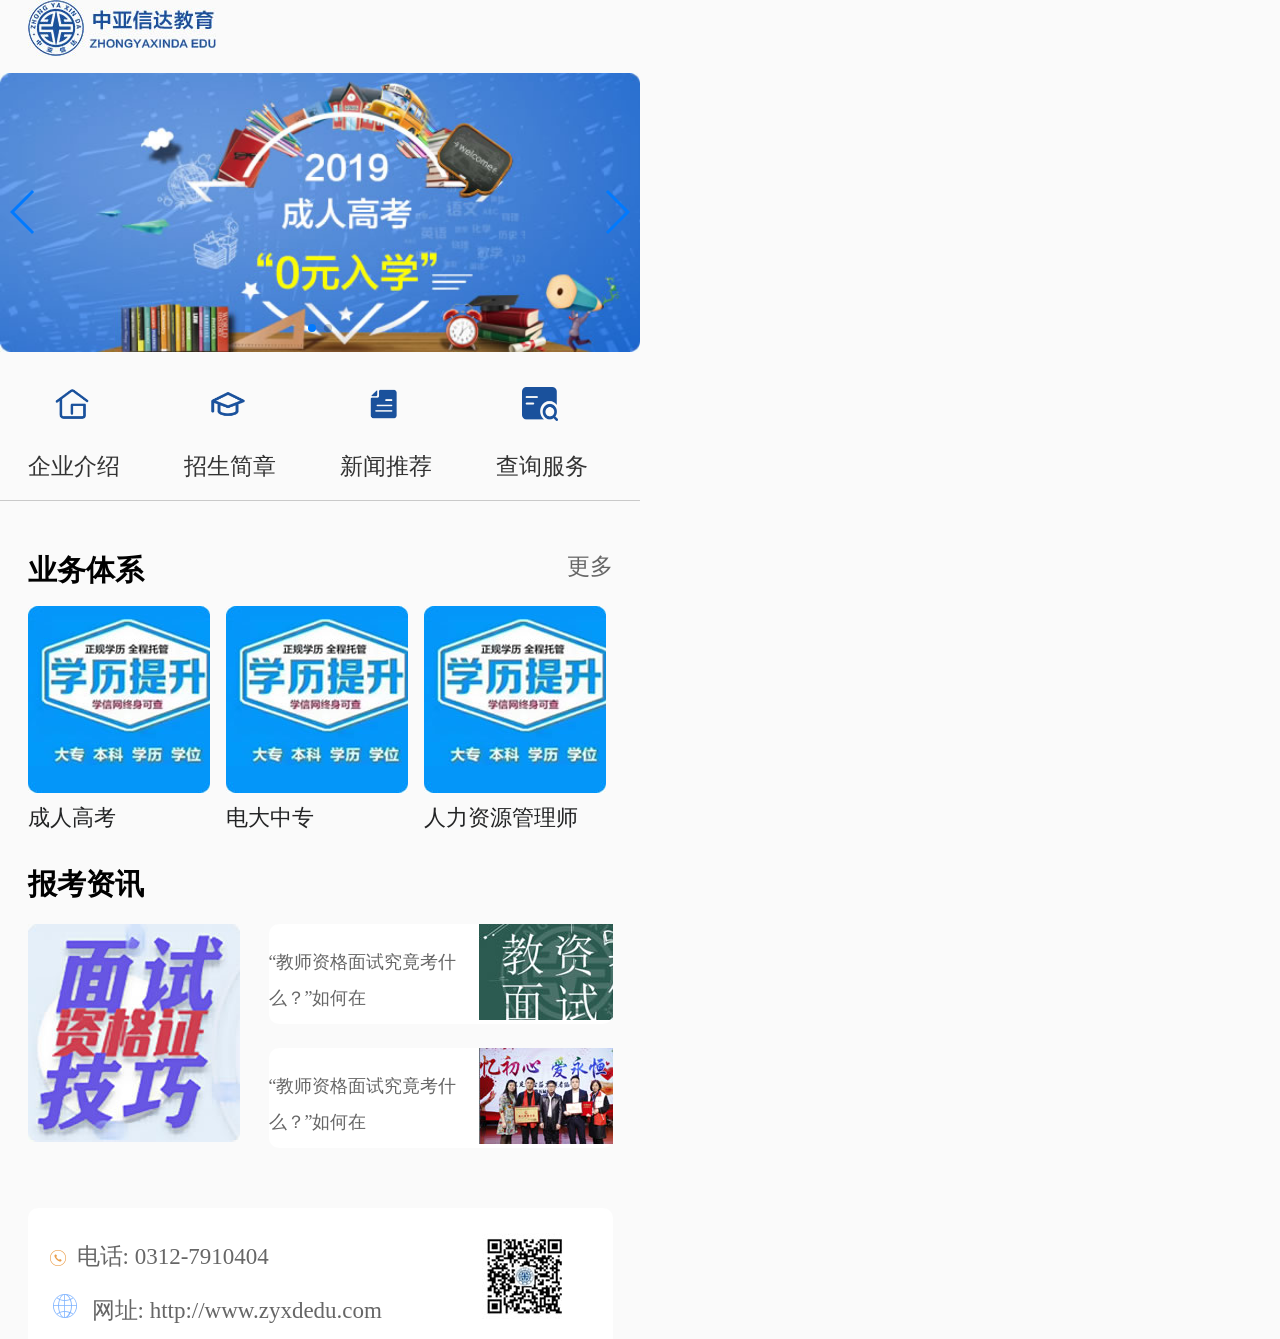
==== zy/index.html @ 5c64165d "xiugai" ====
<!DOCTYPE html>
<html lang="en">
    <head>
        <script src="dist/js/swiper.js"></script>
        <meta charset="utf-8">
        <title>中亚信达教育</title>
        <link rel="shortcut icon" href="img/favicon.ico" type="image/x-icon" />
        <link rel="stylesheet" href="css/common.css">
        <link rel="stylesheet" href="css/style.css">
        <link rel="stylesheet" href="dist/css/swiper.css">
        <link rel="stylesheet" href="font/demo.css">
        <link rel="stylesheet" href="font/iconfont.css">
         <meta id="viewport" name="viewport" content="width=device-width,minimum-scale=1,maximum-scale=1">
        
        <script>
        window.onload = window.onresize = function(){
            var view_width = document.getElementsByTagName('html')[0].getBoundingClientRect().width;

            var _html = document.getElementsByTagName('html')[0];
            view_width>640?_html.style.fontSize = 640 / 16 + 'px':_html.style.fontSize = view_width / 16 + 'px';
        }
    </script> 
    </head>
    <body>
        <!-- header -->
    	<header class="gWidth">
    		<h1><img src="img/logo.jpg" alt=""></h1>
    	</header>
        <!-- 轮播 -->  
      <div class="swiper-container">
          <div class="swiper-wrapper">
              <div class="swiper-slide"><img src="img/banner.jpg" alt="" ></div>
              <div class="swiper-slide"><img src="img/banner.jpg" alt=""></div>
          </div>
          <!-- 如果需要分页器 -->
          <div class="swiper-pagination"></div>    
          <!-- 如果需要导航按钮 -->
          <div class="swiper-button-prev"></div>
          <div class="swiper-button-next"></div>   
          <!-- 如果需要滚动条 -->
        <!--   <div class="swiper-scrollbar"></div> -->
      </div>
      <script>        
        var mySwiper = new Swiper ('.swiper-container', {
          autoplay:true,
         
         
          direction: 'horizontal', // 垂直切换选项
          loop: true, // 循环模式选项
      
      
          
          // 如果需要分页器
          pagination: {
            el: '.swiper-pagination',
          },    
          // 如果需要前进后退按钮
          navigation: {
            nextEl: '.swiper-button-next',
            prevEl: '.swiper-button-prev',
          }, 
          // 如果需要滚动条
          scrollbar: {
            el: '.swiper-scrollbar',
          },
        })        
        </script>

        <!-- 轮播结束 -->
        <!-- content -->
        <div class="con">
            <div class="content gWidth">
                <ul>
                    <li>
                        <a href="qiyejieshao.html">
                            <img src="img/qyjs.png" alt="">
                        </a>
                        <a href="qiyejieshao.html">企业介绍</a>
                    </li>
                    <li>
                        <a href="zhaosheng.html">
                            <img src="img/zs.png" alt="">
                        </a>
                        <a href="zhaosheng.html">招生简章</a>
                    </li>
                    <li>
                        <a href="news.html">
                            <img src="img/xw.png" alt="">
                        </a>
                        <a href="news.html">新闻推荐</a>
                    </li>
                    <li>
                        <a href="qiyejieshao.html">
                            <img src="img/cx.png" alt="">
                        </a>
                        <a href="#">查询服务</a>
                    </li>
                </ul> 
            </div>
        </div>
        <!-- conf -->
        <div class="conf gWidth">
            <div class="conf_t">
                <span class="fl">业务体系</span>
                <a href="#" class="fr">更多</a>
            </div>
            <ul>
               <li class="conf_b fl">
                    <a href="chengren.html"><img src="img/yw.jpg" alt=""></a>
                    <a href="chengren.html">成人高考</a>
                </li>
                <li class="conf_b fl">
                    <a href="chengren.html"><img src="img/yw.jpg" alt=""></a>
                    <a href="chengren.html">电大中专</a>
                </li> 
                <li class="conf_b fl">
                    <a href="chengren.html"><img src="img/yw.jpg" alt=""></a>
                    <a href="chengren.html">人力资源管理师</a>
                </li>  
            </ul>    
        </div>
        <!-- cons -->
        <div class="cons gWidth">
            <div class="cons_t">
                <p>报考资讯</p>
            </div>
            <div class="cons_b">
                <div class="cons_b_l fl">
                    <img src='img/bk_img1.jpg' alt="">
                </div>
                <div class="cons_b_r fr">
                    <ul>
                        <li>
                            <p>“教师资格面试究竟考什么？”如何在</p>
                            <img src="img/bk_img2.jpg" alt="">
                        </li>
                        <li>
                            <p>“教师资格面试究竟考什么？”如何在</p>
                            <img src="img/bk_img3.jpg" alt="">
                        </li>
                    </ul>
                </div>
            </div>
        </div>
        <!-- footer -->
        <div class="footer gWidth">
            <div class="footer_t">
                <div class="footer_t_l fl">
                    <p><span class="iconfont icon-dianhua"></span>电话: 0312-7910404</p>
                    <p><span class="iconfont icon-wangzhi"></span>网址: http://www.zyxdedu.com</p>
                </div>
                <div class="footer_t_r fr">
                    <img src="img/ewm.jpg"  alt="">
                </div>   
            </div>
            <div class="footer_b">
                <span class="iconfont icon-dizhi01"></span><span>地址:河北省保定市朝阳北大街电谷中央时区B座808640</span>
            </div>
        </div>
        <footer>
            <p>Copyright © 2009-2017中亚信达版权所有</p>
            <p>津ICP备16005433号一3</p>
        </footer>
    </body>
</html>
---- zy/css/common.css ----
/* 
* @Author: Administrator
* @Date:   2019-03-05 13:22:10
* @Last Modified by:   Administrator
* @Last Modified time: 2019-06-13 15:32:15
*/
/*.box>div直接相邻*/
@charset "utf-8";
body,ul,ol,h1,h2,h3,h4,h5,h6,p{margin: 0;padding: 0;}
ul,ol{list-style: none;}
img{border: none; vertical-align: top;}
a{text-decoration: none;}
strong{font-weight:normal;}/*清除加粗*/	
em{font-style: normal;}/*清除斜体*/
input{border:none;outline:none;}/*清除 聚焦*/
textarea{resize: none;border:none;}/*清除右下角小尾巴*/


.clearfix:after,.clearfix:before{content: "";display: table;}
.clearfix:after{clear: both;}
.clearfix{*zoom:1;}
body{
	width: 16.0rem
}
.gWidth{
	/*width: 36.5rem;*/
	width: 14.625rem;
	margin-left: auto;
	margin-right: auto;
}
.fl{
	float: left;
}
.fr{
	float: right;
}
.banner1{
	width: 14.625rem;
	height: 6.375rem;
}
.banner1 img{
	width: 100%;
	height: 100%;
}
.head_in{
	height: 1.825rem;
}
.head_in a{
	font-size: 0.575rem;
	font-weight: 700;
	color: #666666;
}
body{
	background-color:#FAFAFA;
}
h2{
	font-size: 0.725rem;
}



	


		/*重置样式表  清除默认样式*/
---- zy/css/style.css ----
/* 
* @Author: Administrator
* @Date:   2019-06-12 09:30:49
* @Last Modified by:   Administrator
* @Last Modified time: 2019-06-14 14:54:09
*/
body{
	background-color: #FAFAFA;
}
header{
	height: 1.4rem;
	margin-bottom: 17px;
}
header img{	
	height: 1.4rem;
	width: 4.7rem;
}
.swiper-container{
	width: 100%;
}
.swiper-container img{
	width: 100%;
}
/*content*/
.con{
	height: 2.825rem;
	width: 16.0rem;
	border-bottom: 1px solid #C9C9C9;
}
.content{
	margin-top: 0.875rem;
	height: 2.825rem;
	

}
.content ul li{
	float: left;
	width: 2.8rem;
	height: 3.075rem;
	margin-right: 1.1rem;
	
}
.content ul li:nth-child(4){
	margin-right: 0;
}
.content ul li a:nth-child(2){
	font-size: 0.575rem;
	color: #333333;
	display: inline-block;
	margin-top: 0.425rem;
}

.content ul li a:nth-child(1) img{
	width: 0.9rem;
	height: 0.85rem;
	margin-left: 0.65rem;
}
/*conf*/
.conf{
	margin-top: 1.25rem;
	margin-bottom: 0.9rem;
	height: 6.95rem;
}
.conf_t{
	height: 1.375rem;
}
.conf_t span{
	font-size: 0.725rem;
	font-weight: 700;

}
.conf_t a{
	font-size: 0.575rem;
	color: #666666;
	
}
.conf>ul li:nth-child(3){
	margin-right: 0;
}
.conf_b{
	height: 5.925rem;
	margin-right: 0.4rem;
}
.conf_b a{
	display: block;
}
.conf_b img{
	width: 4.55rem;
	height: 4.675rem;
}
.conf_b a:nth-child(2){
	font-size: 0.55rem;
	color: #232425;
	height: 1.25rem;
	line-height: 1.25rem;

}
.cons{
	height: 6.925rem;
	margin-bottom: 1.65rem;
}
.cons_t{
	height: 1.475rem;
	font-size: 0.725rem;
	font-weight: 700;
}
.cons_b_l img{
	width: 5.3rem;
	height: 5.45rem;
}
.cons_b_r img{
	width: 3.35rem;
	height: 2.4rem;
}
.cons_b_r li{
	font-size: 0.45rem;
	width: 8.6rem;
	height: 2.5rem;
	background-color: #fff;
	border-radius: 0.25rem;
}
.cons_b_r li:nth-child(2){
	margin-bottom: 0;
	margin-top: 0.6rem;
}
.cons_b_r li p{
	float: left;
	width: 5.25rem;
	height: 2.5rem;
	line-height: 0.9rem;
	color: #666666;
	margin-top: 0.5rem;
	box-sizing: border-box;

}
.cons_b_r li img{
	float: right;
}
/*footer*/
.footer{
	padding-top: 0.625rem;
	padding-left: 0.55rem;
	box-sizing: border-box;
	font-size: 0.575rem;
	height: 4.3rem;
	background-color: #fff;
	border-radius: 0.25rem;
	margin-bottom: 1.05rem;
	color: #666666;
}
.footer_t{
	height: 2.15rem;
}
.iconfont{
	margin-right: 0.275rem;
}
.footer_t_l{
	height: 100%;
}
.footer_t_l p{
	line-height: 1.2rem;
}
.icon-dianhua{
	color: #EA9D49;
}
.footer_t_r{
	width: 2.15rem;
	height: 2.15rem;
	margin-right: 1.125rem;
}
.footer_t_r img{
	height: 100%;
	width: 100%;
}
.footer_b{
	height: 0.925rem;
	font-size: 0.525rem;
	margin-top: 0.425rem;
}
.icon-dizhi01{
	color: #F66E5F;
}
body .icon-wangzhi{
	font-size: 0.8rem;
	color: #7EB3FF;
	margin-left: -1px;
}
/*footer*/
footer{
	height: 2.1rem;
	background-color: #D2D2D2;
	color: #333333;
}
footer p{
	font-size: 0.475rem;
	line-height: 0.925rem;
	text-align: center;
}
footer p:nth-child(1){
	padding-top: 0.225rem;
}
---- zy/font/demo.css ----
/* Logo 字体 */
@font-face {
  font-family: "iconfont logo";
  src: url('https://at.alicdn.com/t/font_985780_km7mi63cihi.eot?t=1545807318834');
  src: url('https://at.alicdn.com/t/font_985780_km7mi63cihi.eot?t=1545807318834#iefix') format('embedded-opentype'),
    url('https://at.alicdn.com/t/font_985780_km7mi63cihi.woff?t=1545807318834') format('woff'),
    url('https://at.alicdn.com/t/font_985780_km7mi63cihi.ttf?t=1545807318834') format('truetype'),
    url('https://at.alicdn.com/t/font_985780_km7mi63cihi.svg?t=1545807318834#iconfont') format('svg');
}

.logo {
  font-family: "iconfont logo";
  font-size: 160px;
  font-style: normal;
  -webkit-font-smoothing: antialiased;
  -moz-osx-font-smoothing: grayscale;
}

/* tabs */
.nav-tabs {
  position: relative;
}

.nav-tabs .nav-more {
  position: absolute;
  right: 0;
  bottom: 0;
  height: 42px;
  line-height: 42px;
  color: #666;
}

#tabs {
  border-bottom: 1px solid #eee;
}

#tabs li {
  cursor: pointer;
  width: 100px;
  height: 40px;
  line-height: 40px;
  text-align: center;
  font-size: 16px;
  border-bottom: 2px solid transparent;
  position: relative;
  z-index: 1;
  margin-bottom: -1px;
  color: #666;
}


#tabs .active {
  border-bottom-color: #f00;
  color: #222;
}

.tab-container .content {
  display: none;
}

/* 页面布局 */
.main {
  padding: 30px 100px;
  width: 960px;
  margin: 0 auto;
}

.main .logo {
  color: #333;
  text-align: left;
  margin-bottom: 30px;
  line-height: 1;
  height: 110px;
  margin-top: -50px;
  overflow: hidden;
  *zoom: 1;
}

.main .logo a {
  font-size: 160px;
  color: #333;
}

.helps {
  margin-top: 40px;
}

.helps pre {
  padding: 20px;
  margin: 10px 0;
  border: solid 1px #e7e1cd;
  background-color: #fffdef;
  overflow: auto;
}

.icon_lists {
  width: 100% !important;
  overflow: hidden;
  *zoom: 1;
}

.icon_lists li {
  width: 100px;
  margin-bottom: 10px;
  margin-right: 20px;
  text-align: center;
  list-style: none !important;
  cursor: default;
}

.icon_lists li .code-name {
  line-height: 1.2;
}

.icon_lists .icon {
  display: block;
  height: 100px;
  line-height: 100px;
  font-size: 42px;
  margin: 10px auto;
  color: #333;
  -webkit-transition: font-size 0.25s linear, width 0.25s linear;
  -moz-transition: font-size 0.25s linear, width 0.25s linear;
  transition: font-size 0.25s linear, width 0.25s linear;
}

.icon_lists .icon:hover {
  font-size: 100px;
}

.icon_lists .svg-icon {
  /* 通过设置 font-size 来改变图标大小 */
  width: 1em;
  /* 图标和文字相邻时，垂直对齐 */
  vertical-align: -0.15em;
  /* 通过设置 color 来改变 SVG 的颜色/fill */
  fill: currentColor;
  /* path 和 stroke 溢出 viewBox 部分在 IE 下会显示
      normalize.css 中也包含这行 */
  overflow: hidden;
}

.icon_lists li .name,
.icon_lists li .code-name {
  color: #666;
}

/* markdown 样式 */
.markdown {
  color: #666;
  font-size: 14px;
  line-height: 1.8;
}

.highlight {
  line-height: 1.5;
}

.markdown img {
  vertical-align: middle;
  max-width: 100%;
}

.markdown h1 {
  color: #404040;
  font-weight: 500;
  line-height: 40px;
  margin-bottom: 24px;
}

.markdown h2,
.markdown h3,
.markdown h4,
.markdown h5,
.markdown h6 {
  color: #404040;
  margin: 1.6em 0 0.6em 0;
  font-weight: 500;
  clear: both;
}

.markdown h1 {
  font-size: 28px;
}

.markdown h2 {
  font-size: 22px;
}

.markdown h3 {
  font-size: 16px;
}

.markdown h4 {
  font-size: 14px;
}

.markdown h5 {
  font-size: 12px;
}

.markdown h6 {
  font-size: 12px;
}

.markdown hr {
  height: 1px;
  border: 0;
  background: #e9e9e9;
  margin: 16px 0;
  clear: both;
}

.markdown p {
  margin: 1em 0;
}

.markdown>p,
.markdown>blockquote,
.markdown>.highlight,
.markdown>ol,
.markdown>ul {
  width: 80%;
}

.markdown ul>li {
  list-style: circle;
}

.markdown>ul li,
.markdown blockquote ul>li {
  margin-left: 20px;
  padding-left: 4px;
}

.markdown>ul li p,
.markdown>ol li p {
  margin: 0.6em 0;
}

.markdown ol>li {
  list-style: decimal;
}

.markdown>ol li,
.markdown blockquote ol>li {
  margin-left: 20px;
  padding-left: 4px;
}

.markdown code {
  margin: 0 3px;
  padding: 0 5px;
  background: #eee;
  border-radius: 3px;
}

.markdown strong,
.markdown b {
  font-weight: 600;
}

.markdown>table {
  border-collapse: collapse;
  border-spacing: 0px;
  empty-cells: show;
  border: 1px solid #e9e9e9;
  width: 95%;
  margin-bottom: 24px;
}

.markdown>table th {
  white-space: nowrap;
  color: #333;
  font-weight: 600;
}

.markdown>table th,
.markdown>table td {
  border: 1px solid #e9e9e9;
  padding: 8px 16px;
  text-align: left;
}

.markdown>table th {
  background: #F7F7F7;
}

.markdown blockquote {
  font-size: 90%;
  color: #999;
  border-left: 4px solid #e9e9e9;
  padding-left: 0.8em;
  margin: 1em 0;
}

.markdown blockquote p {
  margin: 0;
}

.markdown .anchor {
  opacity: 0;
  transition: opacity 0.3s ease;
  margin-left: 8px;
}

.markdown .waiting {
  color: #ccc;
}

.markdown h1:hover .anchor,
.markdown h2:hover .anchor,
.markdown h3:hover .anchor,
.markdown h4:hover .anchor,
.markdown h5:hover .anchor,
.markdown h6:hover .anchor {
  opacity: 1;
  display: inline-block;
}

.markdown>br,
.markdown>p>br {
  clear: both;
}


.hljs {
  display: block;
  background: white;
  padding: 0.5em;
  color: #333333;
  overflow-x: auto;
}

.hljs-comment,
.hljs-meta {
  color: #969896;
}

.hljs-string,
.hljs-variable,
.hljs-template-variable,
.hljs-strong,
.hljs-emphasis,
.hljs-quote {
  color: #df5000;
}

.hljs-keyword,
.hljs-selector-tag,
.hljs-type {
  color: #a71d5d;
}

.hljs-literal,
.hljs-symbol,
.hljs-bullet,
.hljs-attribute {
  color: #0086b3;
}

.hljs-section,
.hljs-name {
  color: #63a35c;
}

.hljs-tag {
  color: #333333;
}

.hljs-title,
.hljs-attr,
.hljs-selector-id,
.hljs-selector-class,
.hljs-selector-attr,
.hljs-selector-pseudo {
  color: #795da3;
}

.hljs-addition {
  color: #55a532;
  background-color: #eaffea;
}

.hljs-deletion {
  color: #bd2c00;
  background-color: #ffecec;
}

.hljs-link {
  text-decoration: underline;
}

/* 代码高亮 */
/* PrismJS 1.15.0
https://prismjs.com/download.html#themes=prism&languages=markup+css+clike+javascript */
/**
 * prism.js default theme for JavaScript, CSS and HTML
 * Based on dabblet (http://dabblet.com)
 * @author Lea Verou
 */
code[class*="language-"],
pre[class*="language-"] {
  color: black;
  background: none;
  text-shadow: 0 1px white;
  font-family: Consolas, Monaco, 'Andale Mono', 'Ubuntu Mono', monospace;
  text-align: left;
  white-space: pre;
  word-spacing: normal;
  word-break: normal;
  word-wrap: normal;
  line-height: 1.5;

  -moz-tab-size: 4;
  -o-tab-size: 4;
  tab-size: 4;

  -webkit-hyphens: none;
  -moz-hyphens: none;
  -ms-hyphens: none;
  hyphens: none;
}

pre[class*="language-"]::-moz-selection,
pre[class*="language-"] ::-moz-selection,
code[class*="language-"]::-moz-selection,
code[class*="language-"] ::-moz-selection {
  text-shadow: none;
  background: #b3d4fc;
}

pre[class*="language-"]::selection,
pre[class*="language-"] ::selection,
code[class*="language-"]::selection,
code[class*="language-"] ::selection {
  text-shadow: none;
  background: #b3d4fc;
}

@media print {

  code[class*="language-"],
  pre[class*="language-"] {
    text-shadow: none;
  }
}

/* Code blocks */
pre[class*="language-"] {
  padding: 1em;
  margin: .5em 0;
  overflow: auto;
}

:not(pre)>code[class*="language-"],
pre[class*="language-"] {
  background: #f5f2f0;
}

/* Inline code */
:not(pre)>code[class*="language-"] {
  padding: .1em;
  border-radius: .3em;
  white-space: normal;
}

.token.comment,
.token.prolog,
.token.doctype,
.token.cdata {
  color: slategray;
}

.token.punctuation {
  color: #999;
}

.namespace {
  opacity: .7;
}

.token.property,
.token.tag,
.token.boolean,
.token.number,
.token.constant,
.token.symbol,
.token.deleted {
  color: #905;
}

.token.selector,
.token.attr-name,
.token.string,
.token.char,
.token.builtin,
.token.inserted {
  color: #690;
}

.token.operator,
.token.entity,
.token.url,
.language-css .token.string,
.style .token.string {
  color: #9a6e3a;
  background: hsla(0, 0%, 100%, .5);
}

.token.atrule,
.token.attr-value,
.token.keyword {
  color: #07a;
}

.token.function,
.token.class-name {
  color: #DD4A68;
}

.token.regex,
.token.important,
.token.variable {
  color: #e90;
}

.token.important,
.token.bold {
  font-weight: bold;
}

.token.italic {
  font-style: italic;
}

.token.entity {
  cursor: help;
}
---- zy/font/iconfont.css ----
@font-face {font-family: "iconfont";
  src: url('iconfont.eot?t=1560310491089'); /* IE9 */
  src: url('iconfont.eot?t=1560310491089#iefix') format('embedded-opentype'), /* IE6-IE8 */
  url('[data-uri]') format('woff2'),
  url('iconfont.woff?t=1560310491089') format('woff'),
  url('iconfont.ttf?t=1560310491089') format('truetype'), /* chrome, firefox, opera, Safari, Android, iOS 4.2+ */
  url('iconfont.svg?t=1560310491089#iconfont') format('svg'); /* iOS 4.1- */
}

.iconfont {
  font-family: "iconfont" !important;
  font-size: 16px;
  font-style: normal;
  -webkit-font-smoothing: antialiased;
  -moz-osx-font-smoothing: grayscale;
}

.icon-dizhi01:before {
  content: "\e62c";
}

.icon-wangzhi:before {
  content: "\e62b";
}

.icon-dianhua:before {
  content: "\e605";
}
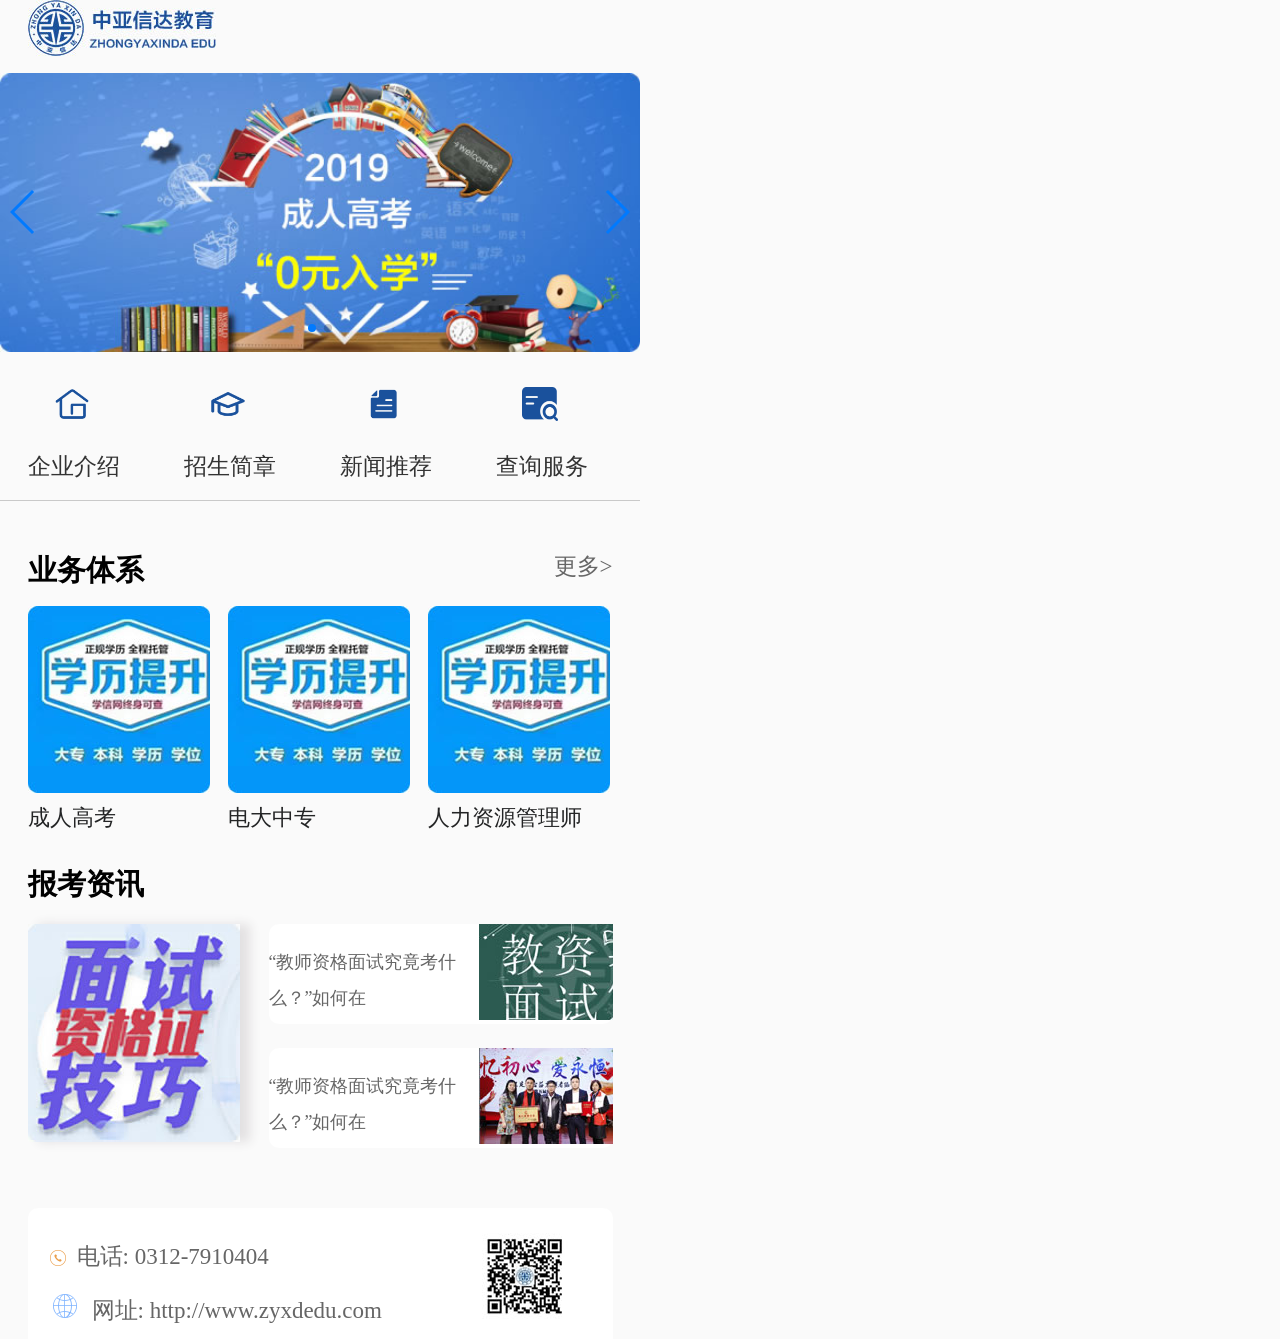
==== commit 9eeb457e: "xiugai4" ====
--- a/zy/index.html
+++ b/zy/index.html
@@ -102,7 +102,7 @@
         <div class="conf gWidth">
             <div class="conf_t">
                 <span class="fl">业务体系</span>
-                <a href="#" class="fr">更多</a>
+                <a href="#" class="fr">更多&gt;</a>
             </div>
             <ul>
                <li class="conf_b fl">
--- a/zy/css/common.css
+++ b/zy/css/common.css
@@ -2,7 +2,7 @@
 * @Author: Administrator
 * @Date:   2019-03-05 13:22:10
 * @Last Modified by:   Administrator
-* @Last Modified time: 2019-06-13 15:32:15
+* @Last Modified time: 2019-06-14 15:54:59
 */
 /*.box>div直接相邻*/
 @charset "utf-8";
@@ -50,6 +50,9 @@
 	font-weight: 700;
 	color: #666666;
 }
+.head_in a:nth-child(1){
+	font-size:  0.875rem;
+}
 body{
 	background-color:#FAFAFA;
 }
--- a/zy/css/style.css
+++ b/zy/css/style.css
@@ -2,7 +2,7 @@
 * @Author: Administrator
 * @Date:   2019-06-12 09:30:49
 * @Last Modified by:   Administrator
-* @Last Modified time: 2019-06-14 14:54:09
+* @Last Modified time: 2019-06-14 16:03:14
 */
 body{
 	background-color: #FAFAFA;
@@ -79,7 +79,7 @@
 }
 .conf_b{
 	height: 5.925rem;
-	margin-right: 0.4rem;
+	margin-right: 0.45rem;
 }
 .conf_b a{
 	display: block;
@@ -104,9 +104,14 @@
 	font-size: 0.725rem;
 	font-weight: 700;
 }
-.cons_b_l img{
+.cons_b_l{
 	width: 5.3rem;
 	height: 5.45rem;
+	box-shadow: 0.25rem 0 0.25rem #E3E1E2;
+}
+.cons_b_l img{
+	width: 100%;
+	height: 100%;
 }
 .cons_b_r img{
 	width: 3.35rem;
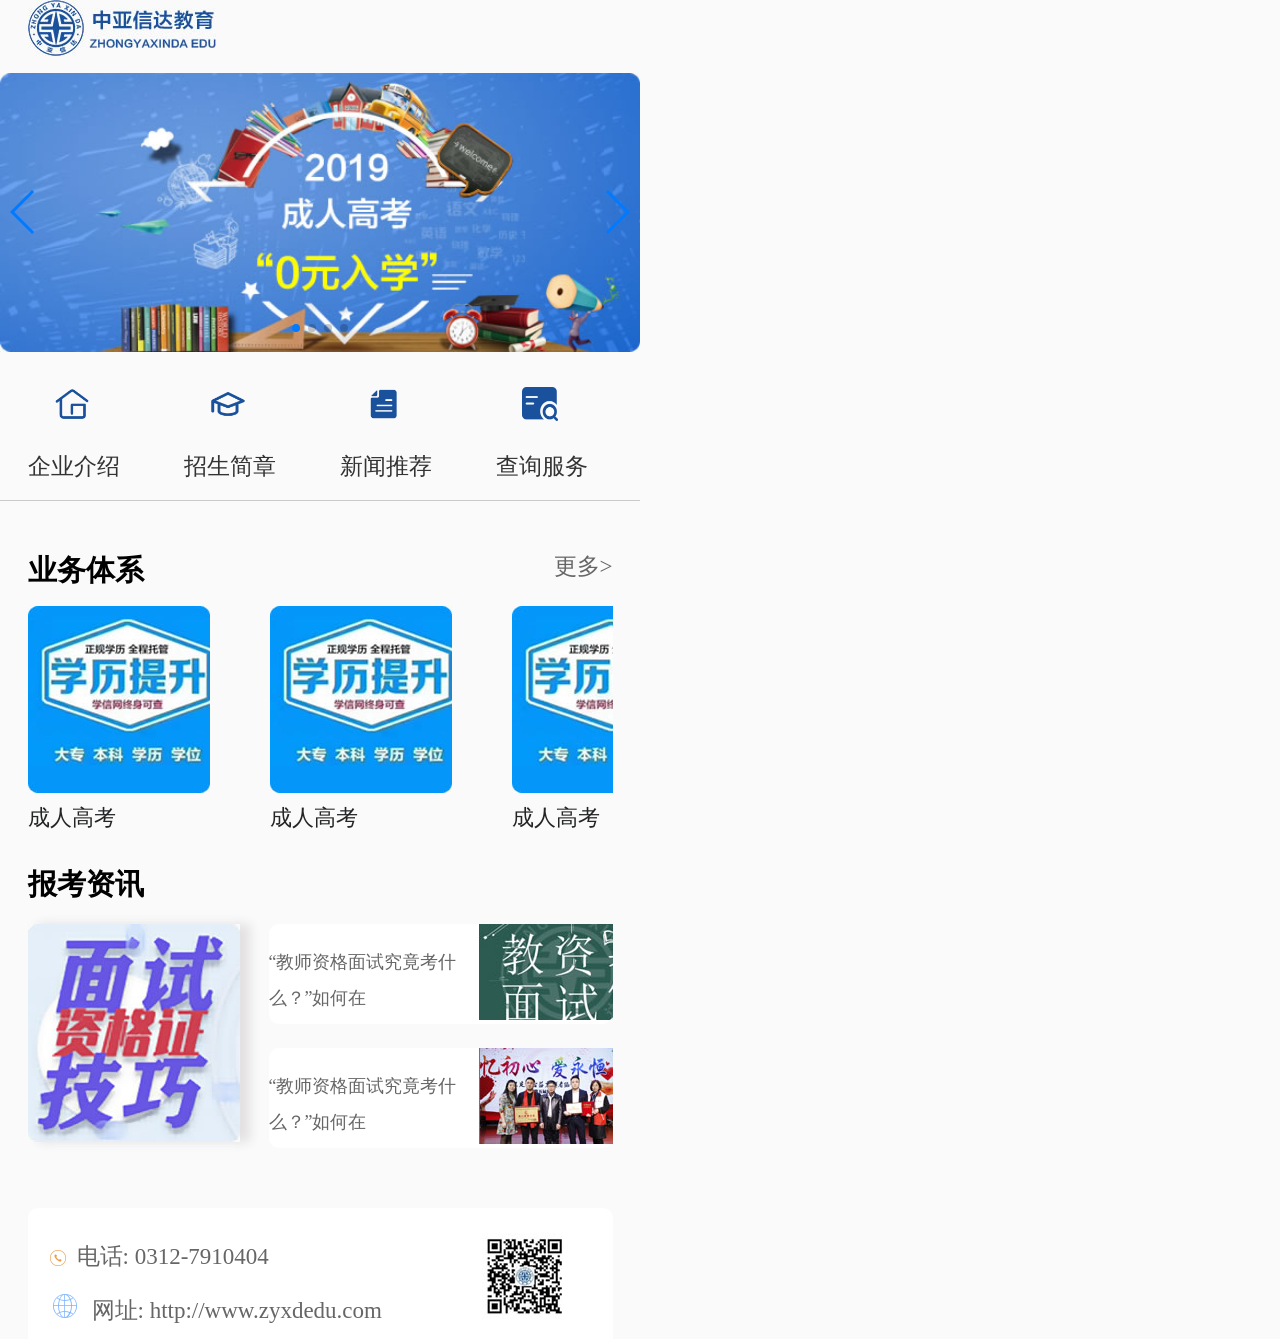
==== commit 791f8752: "xiu1" ====
--- a/zy/index.html
+++ b/zy/index.html
@@ -104,20 +104,64 @@
                 <span class="fl">业务体系</span>
                 <a href="#" class="fr">更多&gt;</a>
             </div>
-            <ul>
-               <li class="conf_b fl">
-                    <a href="chengren.html"><img src="img/yw.jpg" alt=""></a>
-                    <a href="chengren.html">成人高考</a>
-                </li>
-                <li class="conf_b fl">
-                    <a href="chengren.html"><img src="img/yw.jpg" alt=""></a>
-                    <a href="chengren.html">电大中专</a>
-                </li> 
-                <li class="conf_b fl">
-                    <a href="chengren.html"><img src="img/yw.jpg" alt=""></a>
-                    <a href="chengren.html">人力资源管理师</a>
-                </li>  
-            </ul>    
+
+
+
+              <!-- 轮播 -->  
+      <div class="swiper-container ss">
+          <div class="swiper-wrapper">
+              <div class="swiper-slide">
+                   <li class="conf_b fl">
+                    <a href="chengren.html"><img src="img/yw.jpg" alt=""></a>
+                    <a href="chengren.html">成人高考</a>
+                    </li>
+              </div>
+              <div class="swiper-slide">
+                   <li class="conf_b fl">
+                    <a href="chengren.html"><img src="img/yw.jpg" alt=""></a>
+                    <a href="chengren.html">成人高考</a>
+                    </li>
+              </div>
+              <div class="swiper-slide">
+                   <li class="conf_b fl">
+                    <a href="chengren.html"><img src="img/yw.jpg" alt=""></a>
+                    <a href="chengren.html">成人高考</a>
+                    </li>
+              </div>
+              <div class="swiper-slide">
+                   <li class="conf_b fl">
+                    <a href="chengren.html"><img src="img/yw.jpg" alt=""></a>
+                    <a href="chengren.html">成人高考</a>
+                    </li>
+              </div>
+          </div>
+      </div>
+      <script>        
+        var mySwiper = new Swiper ('.ss', {
+          autoplay:true,
+         slidesPerView : 2.5,
+        spaceBetween : 20,
+         
+          direction: 'horizontal', // 垂直切换选项
+          loop: true, // 循环模式选项
+      
+      
+          
+          // 如果需要分页器
+          pagination: {
+            el: '.swiper-pagination',
+          },    
+          // 如果需要前进后退按钮
+          navigation: {
+            nextEl: '.swiper-button-next',
+            prevEl: '.swiper-button-prev',
+          }, 
+          // 如果需要滚动条
+          scrollbar: {
+            el: '.swiper-scrollbar',
+          },
+        })        
+        </script>
         </div>
         <!-- cons -->
         <div class="cons gWidth">
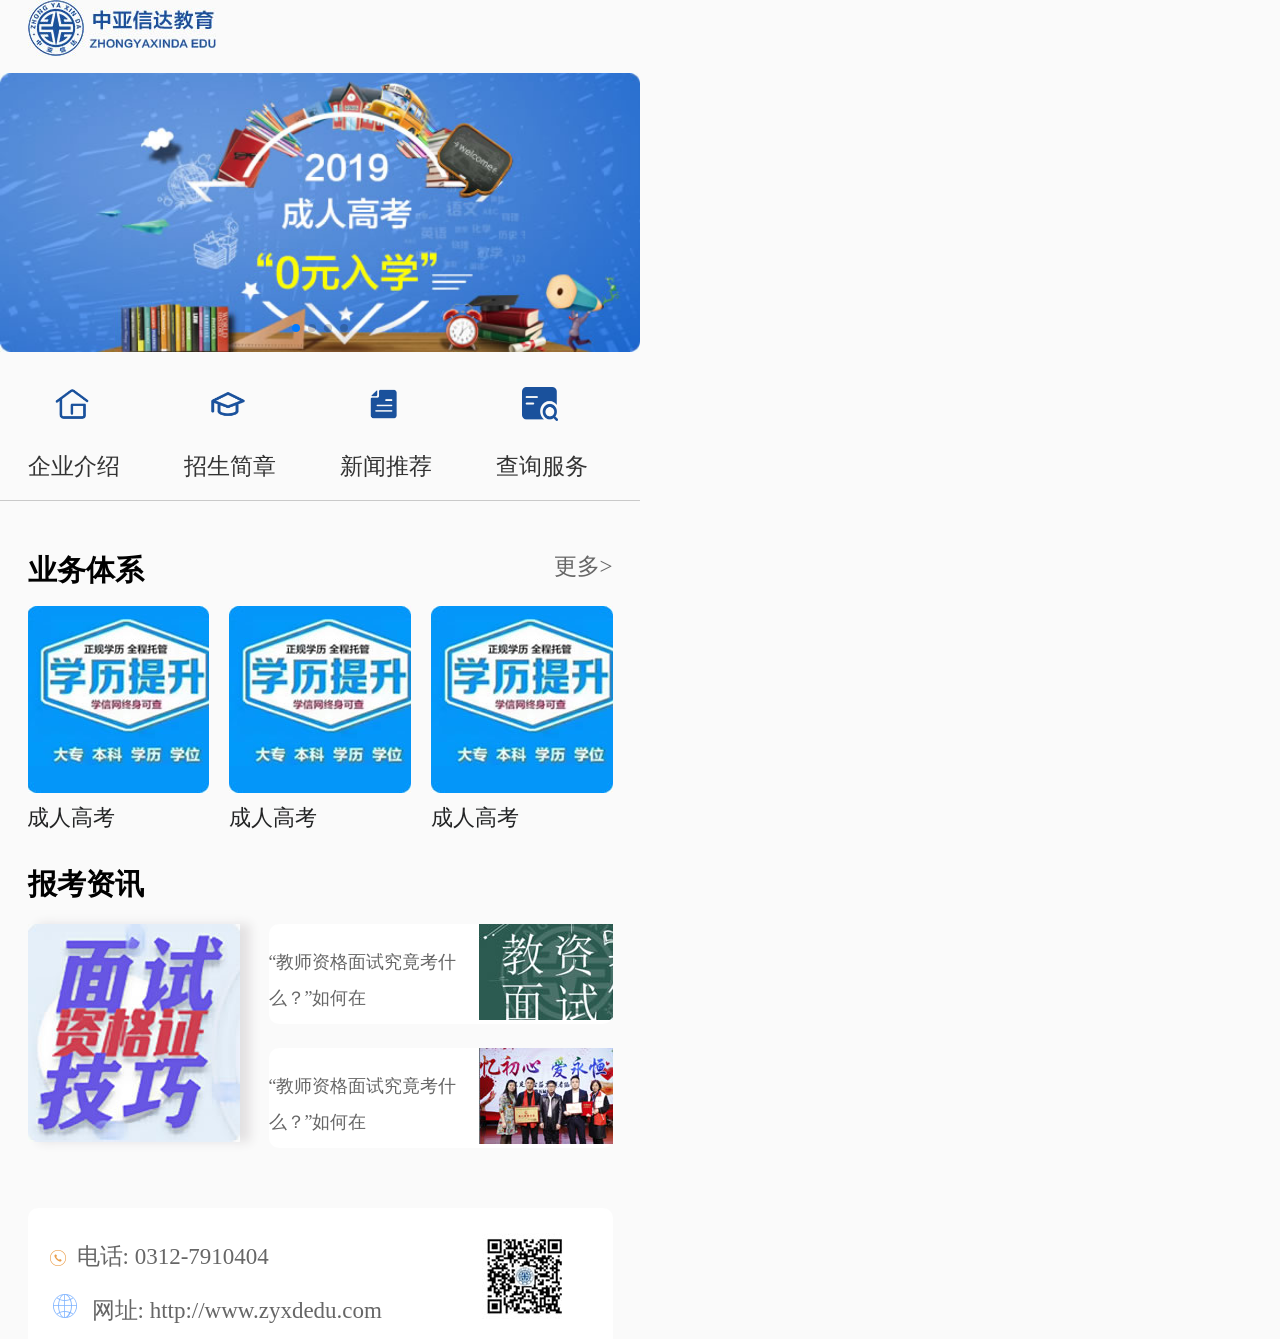
==== commit 24271246: "xiu2" ====
--- a/zy/index.html
+++ b/zy/index.html
@@ -35,8 +35,8 @@
           <!-- 如果需要分页器 -->
           <div class="swiper-pagination"></div>    
           <!-- 如果需要导航按钮 -->
-          <div class="swiper-button-prev"></div>
-          <div class="swiper-button-next"></div>   
+          <!-- <div class="swiper-button-prev"></div>
+          <div class="swiper-button-next"></div>    -->
           <!-- 如果需要滚动条 -->
         <!--   <div class="swiper-scrollbar"></div> -->
       </div>
@@ -104,9 +104,6 @@
                 <span class="fl">业务体系</span>
                 <a href="#" class="fr">更多&gt;</a>
             </div>
-
-
-
               <!-- 轮播 -->  
       <div class="swiper-container ss">
           <div class="swiper-wrapper">
@@ -139,14 +136,12 @@
       <script>        
         var mySwiper = new Swiper ('.ss', {
           autoplay:true,
-         slidesPerView : 2.5,
+         slidesPerView : 3,
         spaceBetween : 20,
          
           direction: 'horizontal', // 垂直切换选项
           loop: true, // 循环模式选项
       
-      
-          
           // 如果需要分页器
           pagination: {
             el: '.swiper-pagination',
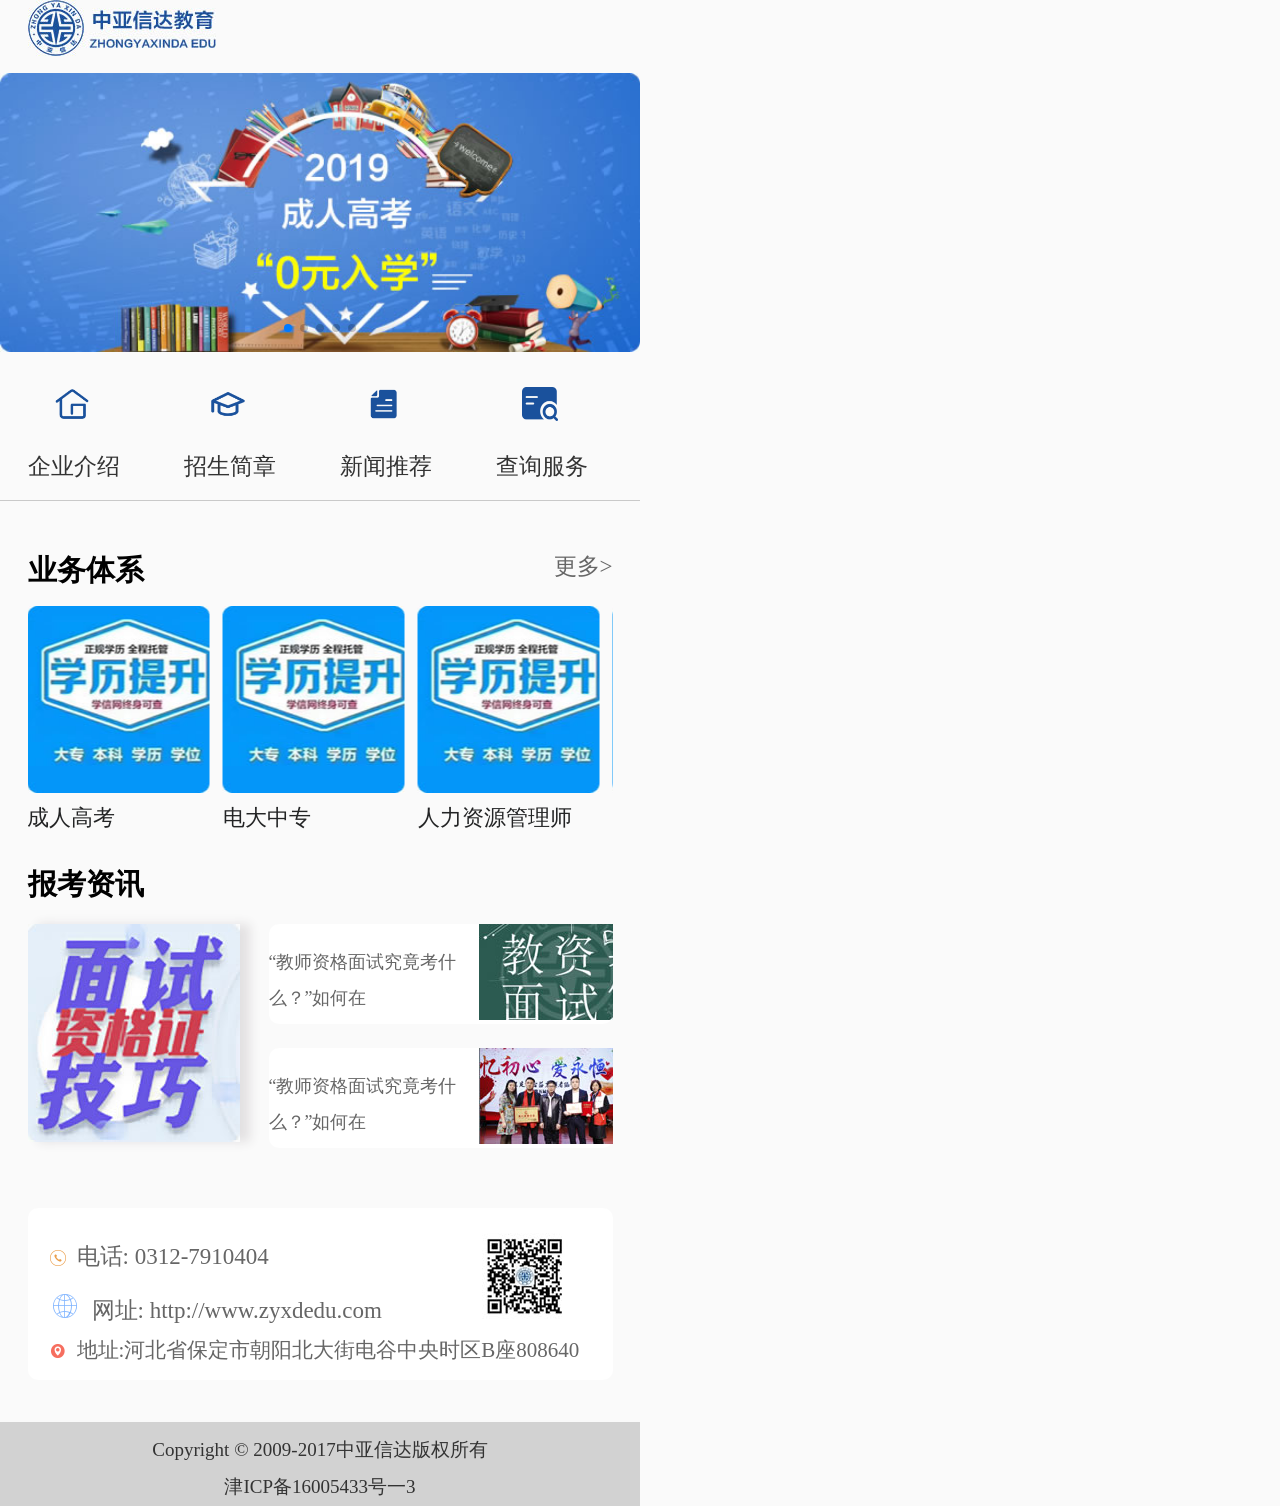
==== commit ceb51688: "xiu3" ====
--- a/zy/index.html
+++ b/zy/index.html
@@ -32,37 +32,29 @@
               <div class="swiper-slide"><img src="img/banner.jpg" alt="" ></div>
               <div class="swiper-slide"><img src="img/banner.jpg" alt=""></div>
           </div>
-          <!-- 如果需要分页器 -->
-          <div class="swiper-pagination"></div>    
-          <!-- 如果需要导航按钮 -->
-          <!-- <div class="swiper-button-prev"></div>
-          <div class="swiper-button-next"></div>    -->
-          <!-- 如果需要滚动条 -->
-        <!--   <div class="swiper-scrollbar"></div> -->
+          <!--分页器 -->
+          <div class="swiper-pagination"></div>     
       </div>
       <script>        
         var mySwiper = new Swiper ('.swiper-container', {
           autoplay:true,
-         
-         
           direction: 'horizontal', // 垂直切换选项
-          loop: true, // 循环模式选项
-      
-      
-          
-          // 如果需要分页器
+          loop: true, // 循环模式选项 
+          //分页器
           pagination: {
             el: '.swiper-pagination',
           },    
-          // 如果需要前进后退按钮
+          // 前进后退按钮
           navigation: {
             nextEl: '.swiper-button-next',
             prevEl: '.swiper-button-prev',
           }, 
-          // 如果需要滚动条
+          // 滚动条
           scrollbar: {
             el: '.swiper-scrollbar',
           },
+           observer: true,//修改swiper自己或子元素时，自动初始化swiper
+           observeParents: true//修改swiper的父元素时，自动初始化swiper
         })        
         </script>
 
@@ -116,7 +108,13 @@
               <div class="swiper-slide">
                    <li class="conf_b fl">
                     <a href="chengren.html"><img src="img/yw.jpg" alt=""></a>
-                    <a href="chengren.html">成人高考</a>
+                    <a href="chengren.html">电大中专</a>
+                    </li>
+              </div>
+              <div class="swiper-slide">
+                   <li class="conf_b fl">
+                    <a href="chengren.html"><img src="img/yw.jpg" alt=""></a>
+                    <a href="chengren.html">人力资源管理师</a>
                     </li>
               </div>
               <div class="swiper-slide">
@@ -136,25 +134,27 @@
       <script>        
         var mySwiper = new Swiper ('.ss', {
           autoplay:true,
-         slidesPerView : 3,
+         slidesPerView : 3.1,
         spaceBetween : 20,
          
           direction: 'horizontal', // 垂直切换选项
           loop: true, // 循环模式选项
       
-          // 如果需要分页器
+          //分页器
           pagination: {
             el: '.swiper-pagination',
           },    
-          // 如果需要前进后退按钮
+          //前进后退按钮
           navigation: {
             nextEl: '.swiper-button-next',
             prevEl: '.swiper-button-prev',
           }, 
-          // 如果需要滚动条
+          //滚动条
           scrollbar: {
             el: '.swiper-scrollbar',
           },
+           observer: true,//修改swiper自己或子元素时，自动初始化swiper
+     observeParents: true//修改swiper的父元素时，自动初始化swiper
         })        
         </script>
         </div>
--- a/zy/css/common.css
+++ b/zy/css/common.css
@@ -2,7 +2,7 @@
 * @Author: Administrator
 * @Date:   2019-03-05 13:22:10
 * @Last Modified by:   Administrator
-* @Last Modified time: 2019-06-14 15:54:59
+* @Last Modified time: 2019-06-15 14:03:24
 */
 /*.box>div直接相邻*/
 @charset "utf-8";
@@ -14,8 +14,6 @@
 em{font-style: normal;}/*清除斜体*/
 input{border:none;outline:none;}/*清除 聚焦*/
 textarea{resize: none;border:none;}/*清除右下角小尾巴*/
-
-
 .clearfix:after,.clearfix:before{content: "";display: table;}
 .clearfix:after{clear: both;}
 .clearfix{*zoom:1;}
@@ -23,7 +21,6 @@
 	width: 16.0rem
 }
 .gWidth{
-	/*width: 36.5rem;*/
 	width: 14.625rem;
 	margin-left: auto;
 	margin-right: auto;
--- a/zy/css/style.css
+++ b/zy/css/style.css
@@ -2,7 +2,7 @@
 * @Author: Administrator
 * @Date:   2019-06-12 09:30:49
 * @Last Modified by:   Administrator
-* @Last Modified time: 2019-06-14 16:03:14
+* @Last Modified time: 2019-06-15 13:56:40
 */
 body{
 	background-color: #FAFAFA;
@@ -17,6 +17,7 @@
 }
 .swiper-container{
 	width: 100%;
+	overflow:hidden;
 }
 .swiper-container img{
 	width: 100%;
@@ -30,15 +31,12 @@
 .content{
 	margin-top: 0.875rem;
 	height: 2.825rem;
-	
-
 }
 .content ul li{
 	float: left;
 	width: 2.8rem;
 	height: 3.075rem;
-	margin-right: 1.1rem;
-	
+	margin-right: 1.1rem;	
 }
 .content ul li:nth-child(4){
 	margin-right: 0;
@@ -49,7 +47,6 @@
 	display: inline-block;
 	margin-top: 0.425rem;
 }
-
 .content ul li a:nth-child(1) img{
 	width: 0.9rem;
 	height: 0.85rem;
@@ -67,12 +64,10 @@
 .conf_t span{
 	font-size: 0.725rem;
 	font-weight: 700;
-
 }
 .conf_t a{
 	font-size: 0.575rem;
-	color: #666666;
-	
+	color: #666666;	
 }
 .conf>ul li:nth-child(3){
 	margin-right: 0;
@@ -93,7 +88,6 @@
 	color: #232425;
 	height: 1.25rem;
 	line-height: 1.25rem;
-
 }
 .cons{
 	height: 6.925rem;
@@ -136,7 +130,6 @@
 	color: #666666;
 	margin-top: 0.5rem;
 	box-sizing: border-box;
-
 }
 .cons_b_r li img{
 	float: right;
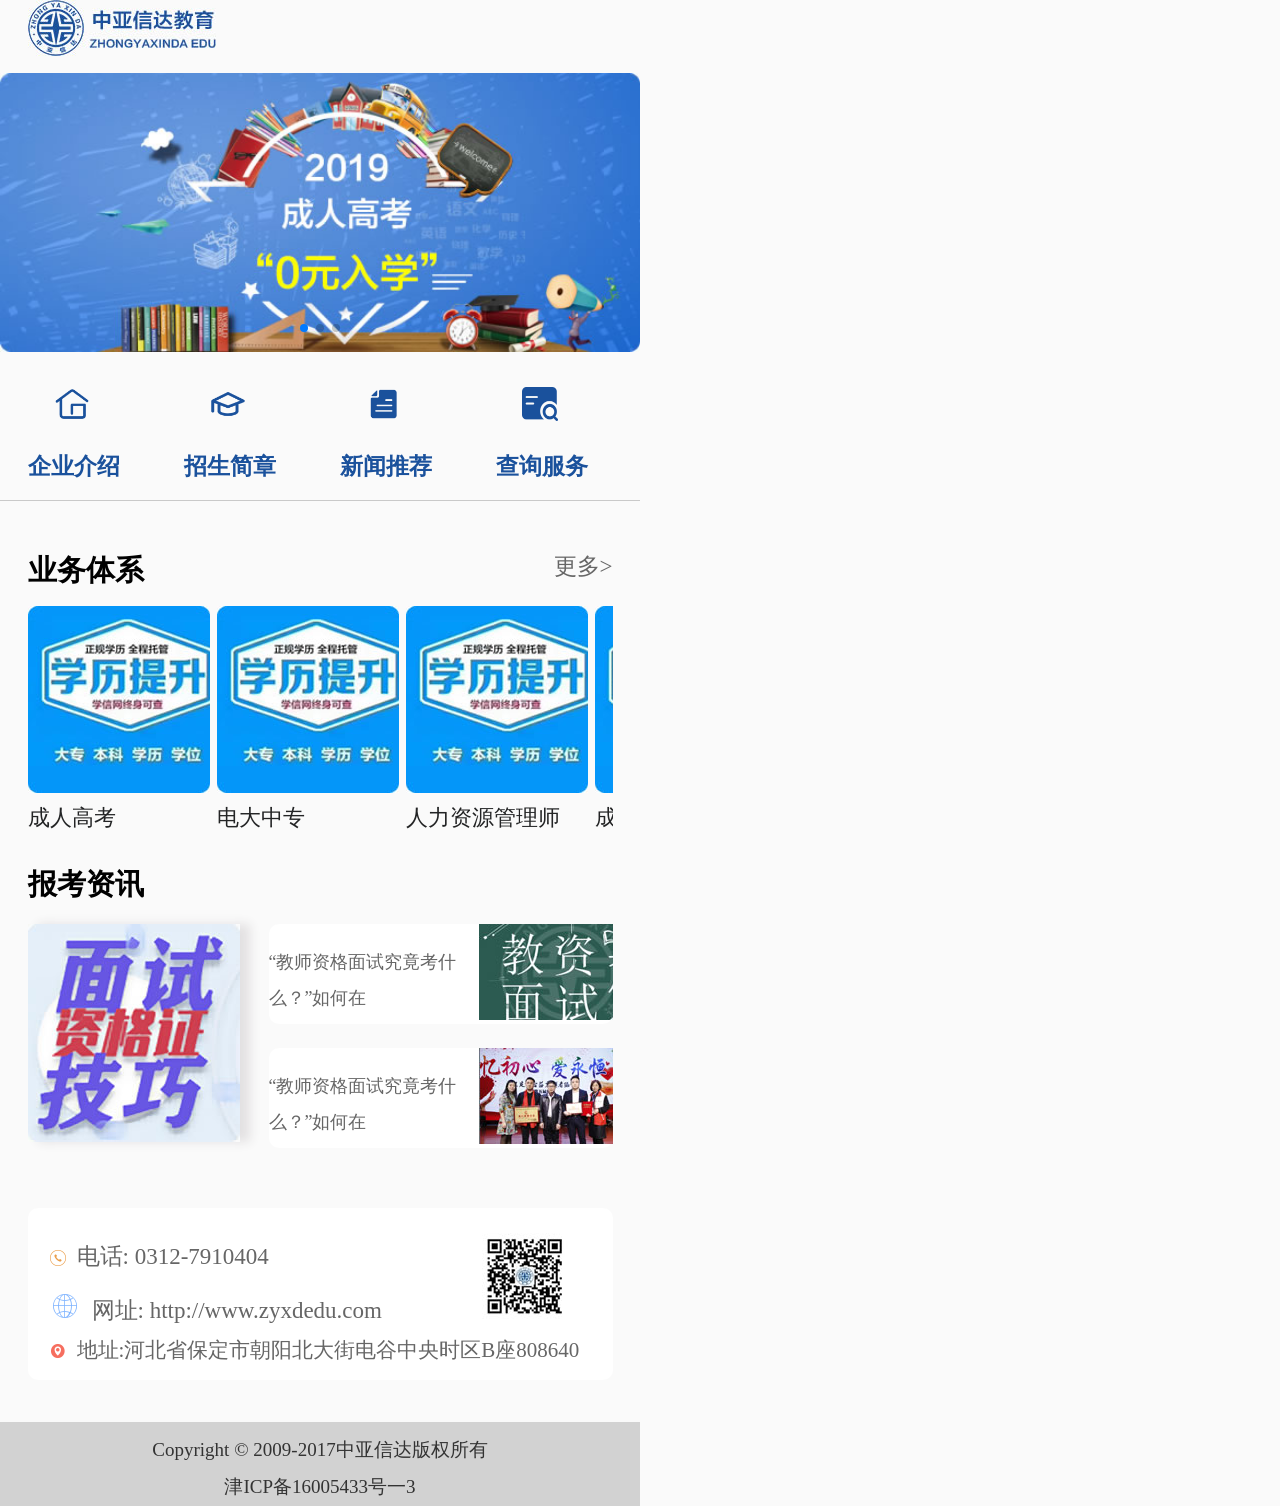
==== commit 8cdcc2b4: "xiu4" ====
--- a/zy/index.html
+++ b/zy/index.html
@@ -134,12 +134,9 @@
       <script>        
         var mySwiper = new Swiper ('.ss', {
           autoplay:true,
-         slidesPerView : 3.1,
-        spaceBetween : 20,
-         
+         slidesPerView : 3.2,
+        spaceBetween : 20, 
           direction: 'horizontal', // 垂直切换选项
-          loop: true, // 循环模式选项
-      
           //分页器
           pagination: {
             el: '.swiper-pagination',
@@ -170,12 +167,16 @@
                 <div class="cons_b_r fr">
                     <ul>
                         <li>
-                            <p>“教师资格面试究竟考什么？”如何在</p>
-                            <img src="img/bk_img2.jpg" alt="">
+                            <a href="#">
+                                <p>“教师资格面试究竟考什么？”如何在</p>
+                                <img src="img/bk_img2.jpg" alt="">
+                            </a>    
                         </li>
                         <li>
-                            <p>“教师资格面试究竟考什么？”如何在</p>
-                            <img src="img/bk_img3.jpg" alt="">
+                            <a href="#">
+                                <p>“教师资格面试究竟考什么？”如何在</p>
+                                <img src="img/bk_img3.jpg" alt=""> 
+                            </a>   
                         </li>
                     </ul>
                 </div>
--- a/zy/css/common.css
+++ b/zy/css/common.css
@@ -2,7 +2,7 @@
 * @Author: Administrator
 * @Date:   2019-03-05 13:22:10
 * @Last Modified by:   Administrator
-* @Last Modified time: 2019-06-15 14:03:24
+* @Last Modified time: 2019-06-15 14:32:12
 */
 /*.box>div直接相邻*/
 @charset "utf-8";
--- a/zy/css/style.css
+++ b/zy/css/style.css
@@ -2,7 +2,7 @@
 * @Author: Administrator
 * @Date:   2019-06-12 09:30:49
 * @Last Modified by:   Administrator
-* @Last Modified time: 2019-06-15 13:56:40
+* @Last Modified time: 2019-06-15 14:34:19
 */
 body{
 	background-color: #FAFAFA;
@@ -43,9 +43,10 @@
 }
 .content ul li a:nth-child(2){
 	font-size: 0.575rem;
-	color: #333333;
+	color: #1A519C;
 	display: inline-block;
 	margin-top: 0.425rem;
+	font-weight: 700;
 }
 .content ul li a:nth-child(1) img{
 	width: 0.9rem;
@@ -128,7 +129,7 @@
 	height: 2.5rem;
 	line-height: 0.9rem;
 	color: #666666;
-	margin-top: 0.5rem;
+	padding-top: 0.5rem;
 	box-sizing: border-box;
 }
 .cons_b_r li img{
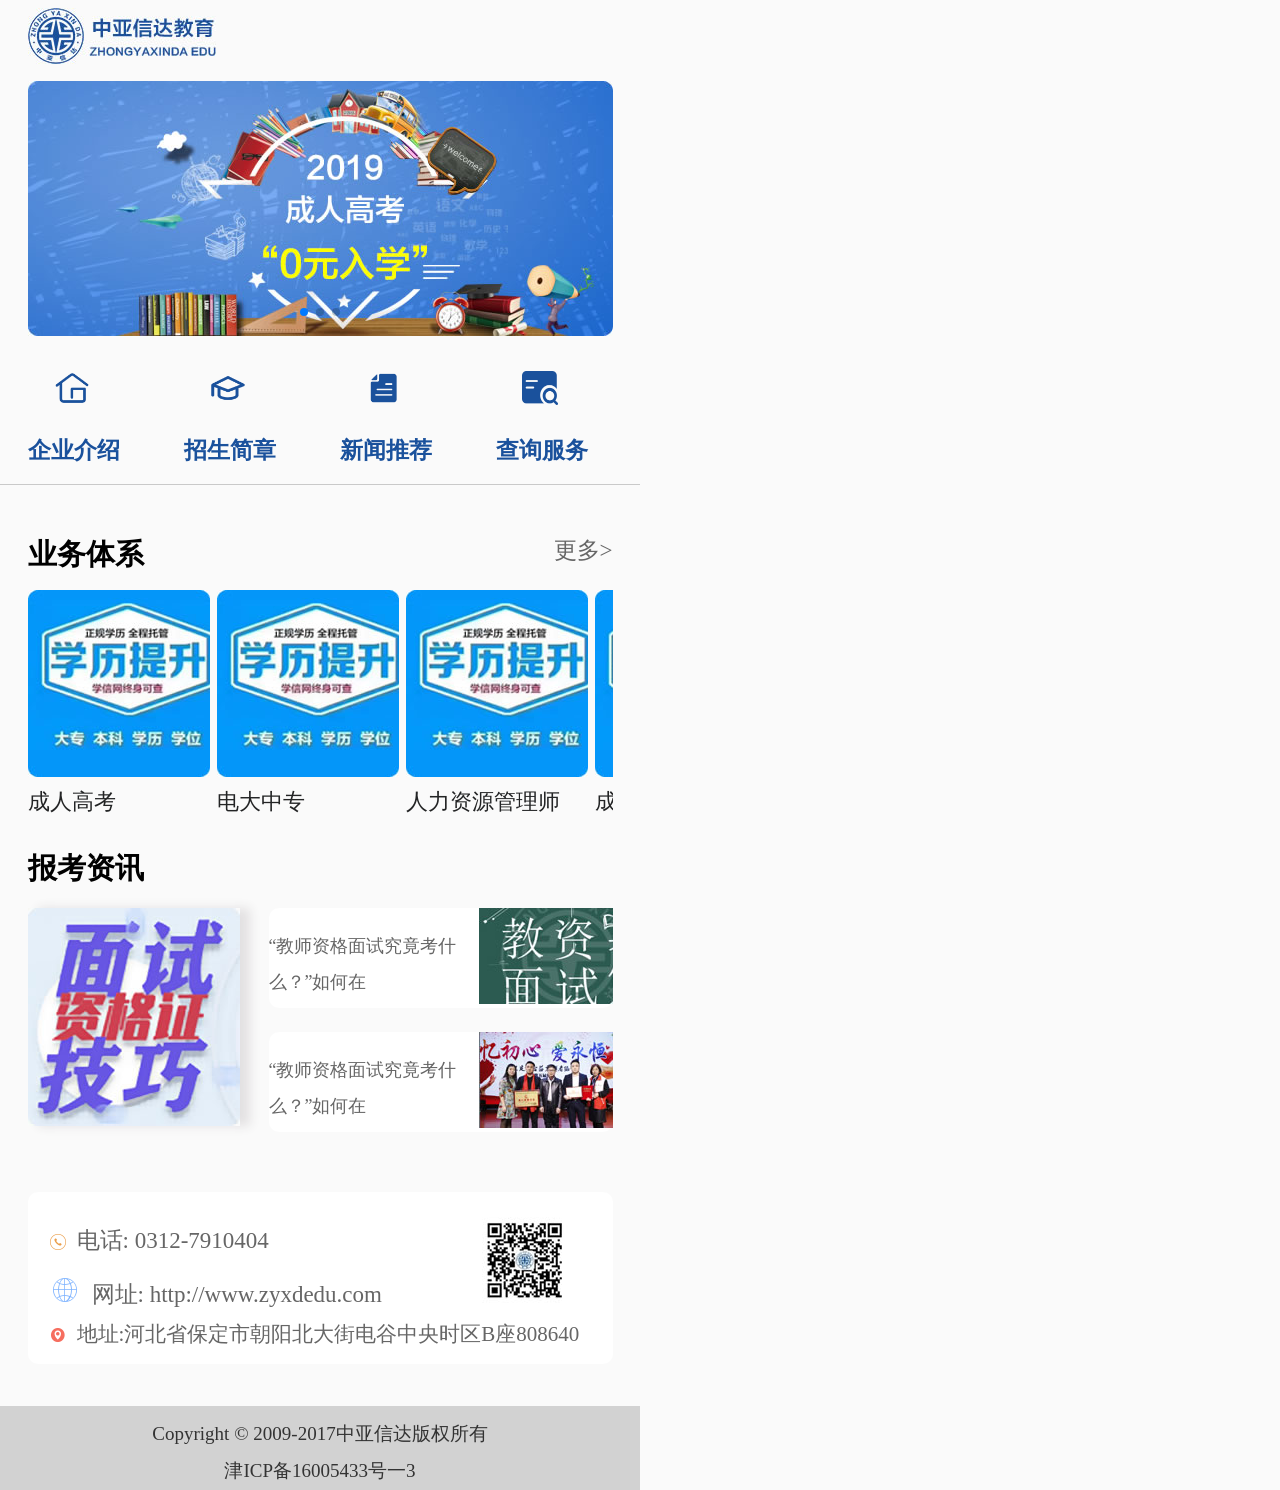
==== commit e09ac62c: "tj" ====
--- a/zy/index.html
+++ b/zy/index.html
@@ -26,8 +26,9 @@
     	<header class="gWidth">
     		<h1><img src="img/logo.jpg" alt=""></h1>
     	</header>
-        <!-- 轮播 -->  
-      <div class="swiper-container">
+        <!-- 轮播 -->
+        <div class="gWidth">
+           <div class="swiper-container">
           <div class="swiper-wrapper">
               <div class="swiper-slide"><img src="img/banner.jpg" alt="" ></div>
               <div class="swiper-slide"><img src="img/banner.jpg" alt=""></div>
@@ -35,6 +36,8 @@
           <!--分页器 -->
           <div class="swiper-pagination"></div>     
       </div>
+        </div> 
+     
       <script>        
         var mySwiper = new Swiper ('.swiper-container', {
           autoplay:true,
--- a/zy/css/common.css
+++ b/zy/css/common.css
@@ -2,7 +2,7 @@
 * @Author: Administrator
 * @Date:   2019-03-05 13:22:10
 * @Last Modified by:   Administrator
-* @Last Modified time: 2019-06-15 14:32:12
+* @Last Modified time: 2019-06-17 09:46:40
 */
 /*.box>div直接相邻*/
 @charset "utf-8";
@@ -41,6 +41,8 @@
 }
 .head_in{
 	height: 1.825rem;
+	font-size: 0;
+	line-height: 1.825rem;
 }
 .head_in a{
 	font-size: 0.575rem;
@@ -48,7 +50,8 @@
 	color: #666666;
 }
 .head_in a:nth-child(1){
-	font-size:  0.875rem;
+	font-size:  0.675rem;
+	margin-right: 0.45rem;
 }
 body{
 	background-color:#FAFAFA;
--- a/zy/css/style.css
+++ b/zy/css/style.css
@@ -2,13 +2,14 @@
 * @Author: Administrator
 * @Date:   2019-06-12 09:30:49
 * @Last Modified by:   Administrator
-* @Last Modified time: 2019-06-15 14:34:19
+* @Last Modified time: 2019-06-17 09:50:16
 */
 body{
 	background-color: #FAFAFA;
 }
 header{
 	height: 1.4rem;
+	margin-top: 0.2rem;
 	margin-bottom: 17px;
 }
 header img{	
